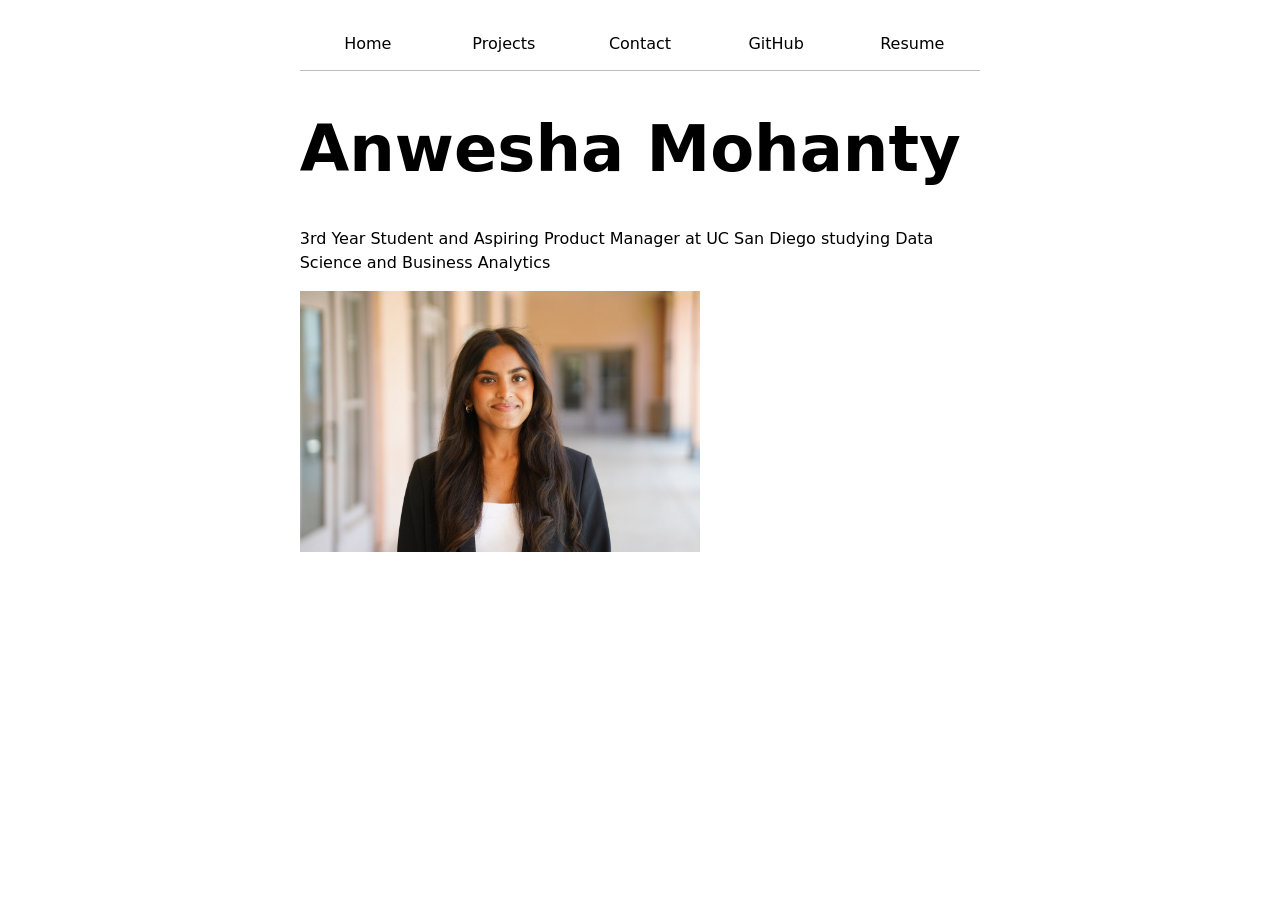
==== index.html @ a84f9b7b "Update index.html" ====
<!DOCTYPE html>
<html lang="en">
<head>
    <meta charset="UTF-8">
    <meta name="viewport" content="width=device-width, initial-scale=1.0">
    <link rel="stylesheet" href="style.css">
    <title>Anwesha Mohanty: Personal Site and Portfolio</title>
</head>
<body>
    <nav>
    <a href="index.html">Home</a>
    <a href="projects/index.html">Projects</a>
    <a href="contact/index.html">Contact</a>
    <a href="https://github.com/anweshamohantyy" target="_blank">GitHub</a>
    <a href="resume/index.html">Resume</a>
</nav>
    <h1>Anwesha Mohanty</h1>
    <p>3rd Year Student and Aspiring Product Manager at UC San Diego studying Data Science and Business Analytics</p>
    <img src="images/IMG_4862.jpg" alt="Here's a photo of me!" width="400" >
    <script type="module" src="global.js"></script>
</body>
</html>
---- style.css ----
body {
  /* Set line height to 1.5 times the font size
	   and use the OS’s UI font as the website font
	 */
  font: 100%/1.5 system-ui;
	max-width: 70ch;
	padding: 1rem;
	margin-inline: max(1em, (100% - 70ch) / 2);
}

:root {
  --color-accent: oklch(65% 50% 0);
}

html {
  accent-color: var(--color-accent);
}

nav {
  display: flex;
	margin-bottom: 1em;
	border-bottom: 1px solid oklch(80% 3% 200);
}

nav a {
  flex: 1;
  text-decoration: none;
  color: inherit;
  text-align: center;
	padding: 0.5em;
	border-bottom: 0.4em solid transparent;
}

nav a.current {
  border-bottom: 0.4em solid oklch(80% 3% 200);
  padding-bottom: 0.1em;
	border-bottom-color: var(--color-accent);
}

nav a:hover {
  border-bottom-color: var(--color-accent);
}

input,
textarea,
button {
  font: inherit;
}

form {
  display: grid;
  grid-template-columns: auto 1fr;
  gap: 1em;
}

label {
  display: grid;
  grid-template-columns: subgrid;
  grid-column: 1 / -1;
}

button {
  grid-column: 1 / -1;
}

.projects {
  display: grid;
  grid-template-columns: repeat(auto-fill, minmax(15em, 1fr));
  gap: 1em;
}

.projects article {
  display: grid;
  grid-template-rows: subgrid;
  grid-row: span 3;
}

.projects h2 {
  margin: 0;
}

h1, h2, h3, h4, h5, h6 {
  line-height: 1.1;
  text-wrap: balance;
}

h1 {
  font-size: 400%;
}

.resume-contact {
  margin-bottom: 2rem;
}

.resume-contact p {
  margin: 0.2em 0;
}

section {
  margin-block: 2rem;
}

section h2 {
  border-bottom: 2px solid var(--color-accent);
  padding-bottom: 0.25em;
  margin-bottom: 0.75em;
  font-size: 1.5em;
}

article {
  margin-block: 1.5rem;
}

article h3 {
  margin: 0;
  font-size: 1.1em;
}

time {
  display: block;
  color: #666;
  font-style: italic;
  margin: 0.2em 0 0.75em 0;
}

ul {
  margin: 0.5em 0 0 0;
  padding-left: 1.25em;
}

li {
  margin-bottom: 0.35em;
}

section p {
  margin: 0.35em 0;
}

.resume-contact a {
  color: inherit;
  text-decoration: underline;
}

section p:hover,
section ul:hover,
section time:hover {
    background-color: #f0f0ff;
    padding: 5px;
    border-radius: 5px;
    transition: all 0.2s ease;
}

article:hover {
    background-color: #e6e6ff;
    padding: 10px;
    border-radius: 8px;
    transition: all 0.2s ease;
}

section {
  background: white;
  padding: 15px;
  margin-bottom: 20px;
  border-radius: 10px;
  box-shadow: 0 4px 10px rgba(0,0,0,0.05);
}
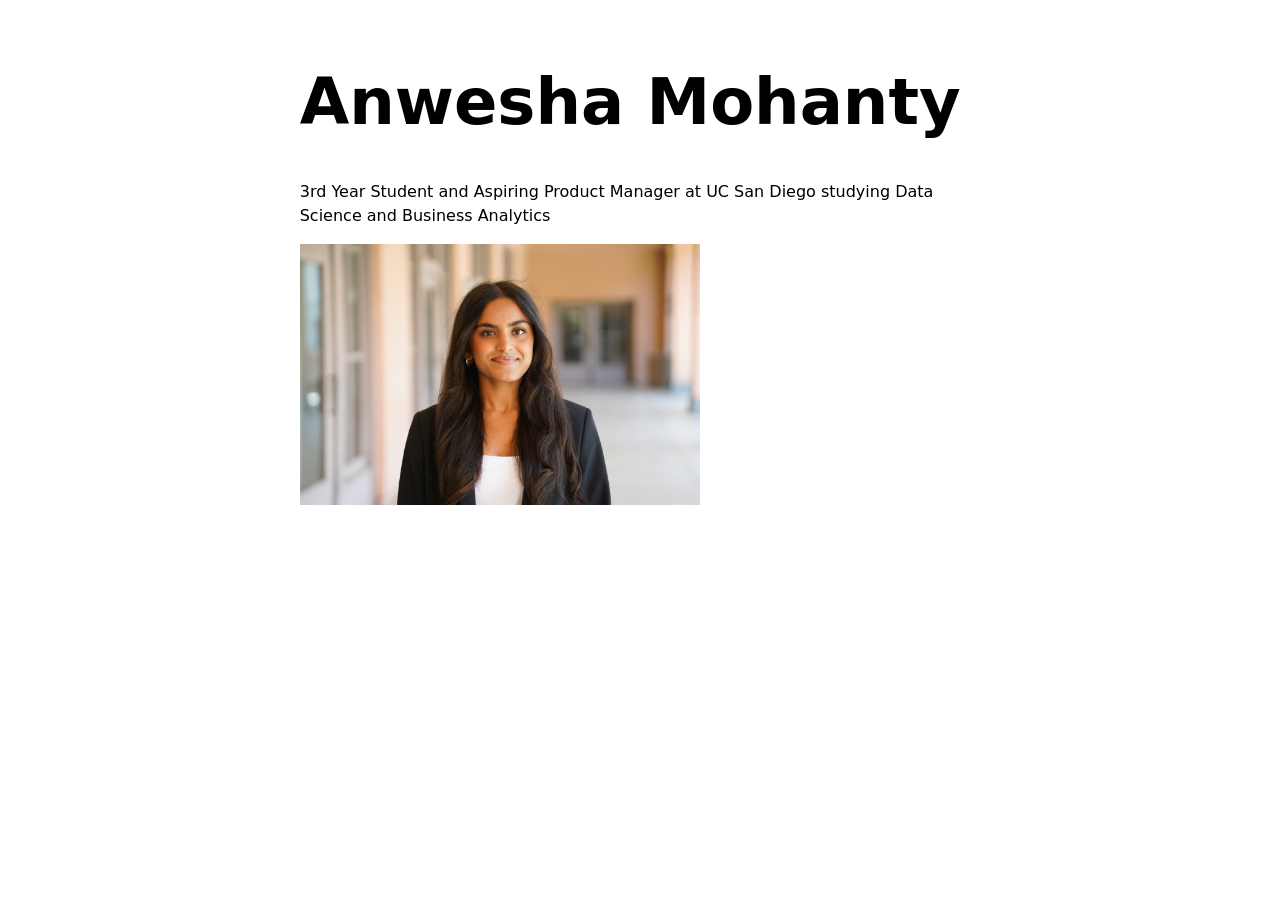
==== commit 78851db9: "Update index.html" ====
--- a/index.html
+++ b/index.html
@@ -7,13 +7,6 @@
     <title>Anwesha Mohanty: Personal Site and Portfolio</title>
 </head>
 <body>
-    <nav>
-    <a href="index.html">Home</a>
-    <a href="projects/index.html">Projects</a>
-    <a href="contact/index.html">Contact</a>
-    <a href="https://github.com/anweshamohantyy" target="_blank">GitHub</a>
-    <a href="resume/index.html">Resume</a>
-</nav>
     <h1>Anwesha Mohanty</h1>
     <p>3rd Year Student and Aspiring Product Manager at UC San Diego studying Data Science and Business Analytics</p>
     <img src="images/IMG_4862.jpg" alt="Here's a photo of me!" width="400" >
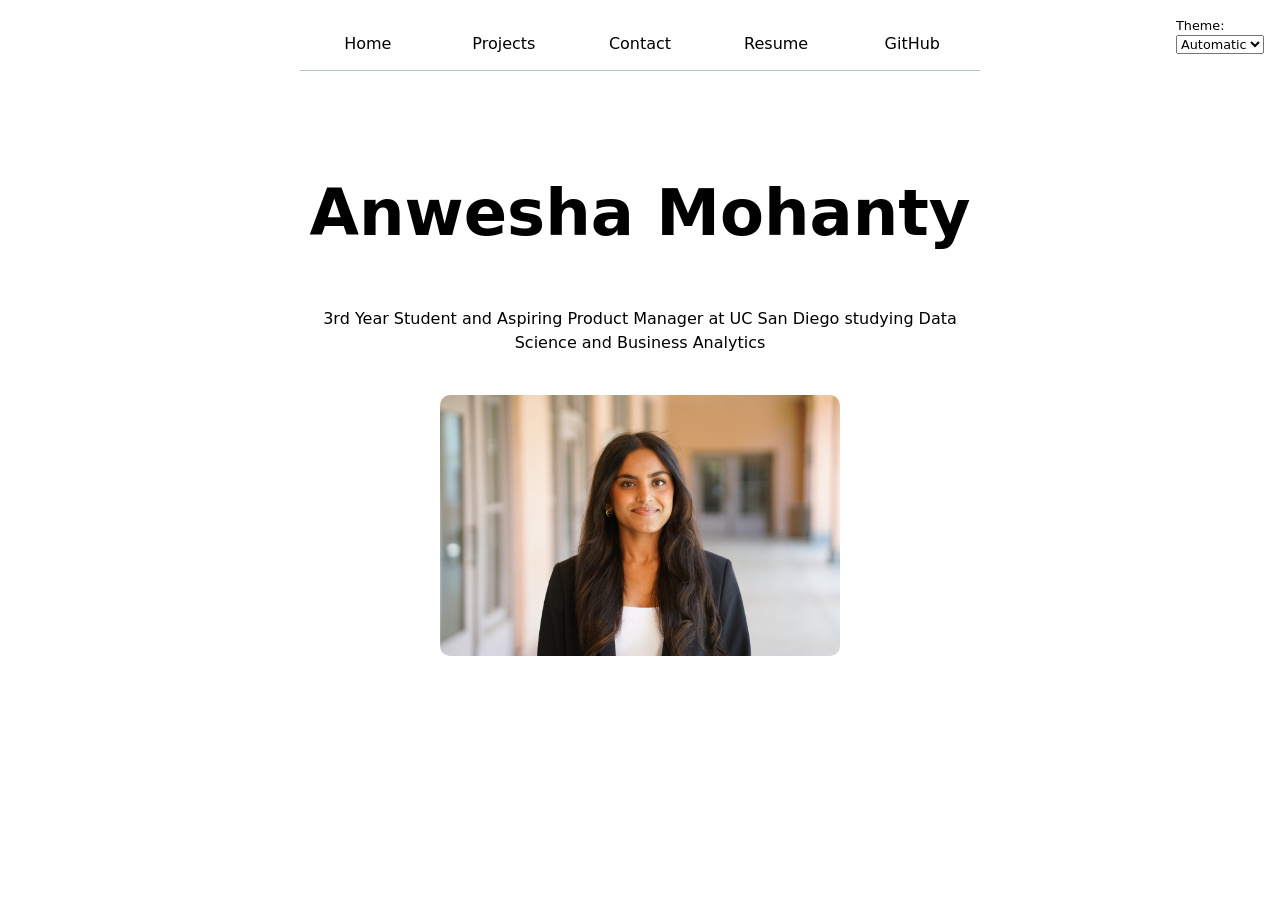
==== commit 413b8bb5: "Update index.html" ====
--- a/index.html
+++ b/index.html
@@ -7,9 +7,14 @@
     <title>Anwesha Mohanty: Personal Site and Portfolio</title>
 </head>
 <body>
-    <h1>Anwesha Mohanty</h1>
-    <p>3rd Year Student and Aspiring Product Manager at UC San Diego studying Data Science and Business Analytics</p>
-    <img src="images/IMG_4862.jpg" alt="Here's a photo of me!" width="400" >
+    <main class="home">
+        <h1>Anwesha Mohanty</h1>
+        <p>
+            3rd Year Student and Aspiring Product Manager at UC San Diego studying Data Science and Business Analytics
+        </p>
+        <img src="images/IMG_4862.jpg" alt="Here's a photo of me!" width="400">
+    </main>
+
     <script type="module" src="global.js"></script>
 </body>
 </html>
--- a/style.css
+++ b/style.css
@@ -1,3 +1,21 @@
+html {
+  color-scheme: light dark;
+}
+
+.home {
+  display: flex;
+  flex-direction: column;
+  align-items: center;
+  text-align: center;
+
+  margin-top: 4rem;
+}
+
+.home img {
+  margin-top: 1.5rem;
+  border-radius: 10px;
+}
+
 body {
   /* Set line height to 1.5 times the font size
 	   and use the OS’s UI font as the website font
@@ -12,6 +30,19 @@
   --color-accent: oklch(65% 50% 0);
 }
 
+button {
+  background-color: var(--color-accent);
+  color: white;
+  border: none;
+  padding: 0.6em 1em;
+  border-radius: 6px;
+  cursor: pointer;
+}
+
+button:hover {
+  background-color: color-mix(in oklch, var(--color-accent), black 15%);
+}
+
 html {
   accent-color: var(--color-accent);
 }
@@ -19,7 +50,7 @@
 nav {
   display: flex;
 	margin-bottom: 1em;
-	border-bottom: 1px solid oklch(80% 3% 200);
+	border-bottom: 1px solid oklch(50% 10% 200 / 40%);
 }
 
 nav a {
@@ -32,18 +63,19 @@
 }
 
 nav a.current {
-  border-bottom: 0.4em solid oklch(80% 3% 200);
+  border-bottom: 0.4em solid oklch(50% 10% 200 / 40%);
   padding-bottom: 0.1em;
-	border-bottom-color: var(--color-accent);
 }
 
 nav a:hover {
   border-bottom-color: var(--color-accent);
+	background-color: color-mix(in oklch, var(--color-accent), canvas 85%);
 }
 
 input,
 textarea,
-button {
+button,
+select {
   font: inherit;
 }
 
@@ -141,26 +173,24 @@
   text-decoration: underline;
 }
 
-section p:hover,
-section ul:hover,
-section time:hover {
-    background-color: #f0f0ff;
-    padding: 5px;
-    border-radius: 5px;
-    transition: all 0.2s ease;
-}
-
 article:hover {
-    background-color: #e6e6ff;
-    padding: 10px;
-    border-radius: 8px;
-    transition: all 0.2s ease;
+  background-color: color-mix(in oklch, var(--color-accent), canvas 85%);
+  padding: 10px;
+  border-radius: 8px;
+  transition: all 0.2s ease;
 }
 
 section {
-  background: white;
+  background: canvas;
   padding: 15px;
   margin-bottom: 20px;
   border-radius: 10px;
   box-shadow: 0 4px 10px rgba(0,0,0,0.05);
 }
+
+.color-scheme {
+  position: absolute;
+  top: 1rem;
+  right: 1rem;
+  font-size: 80%;
+}
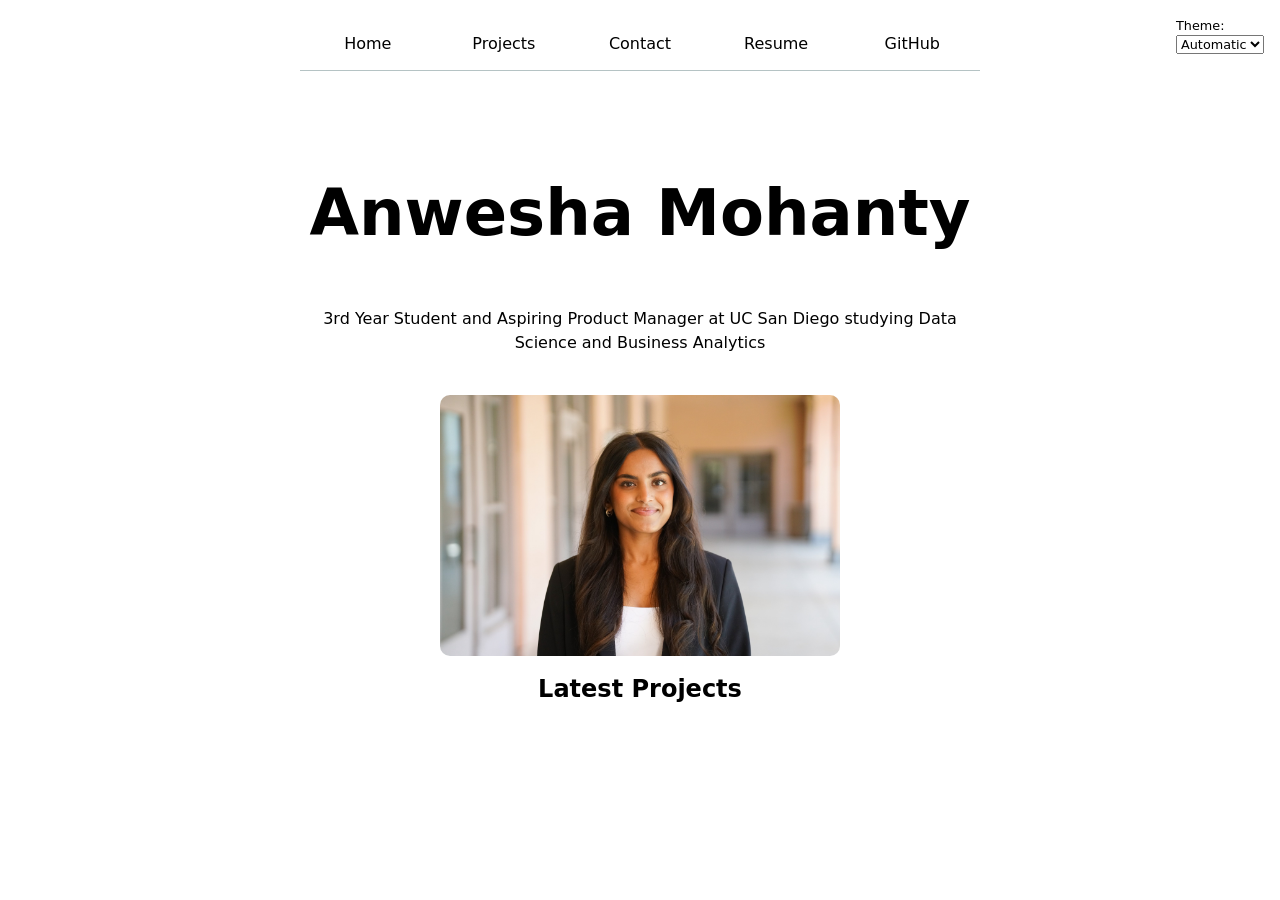
==== commit fc5de088: "Update index.html" ====
--- a/index.html
+++ b/index.html
@@ -13,6 +13,8 @@
             3rd Year Student and Aspiring Product Manager at UC San Diego studying Data Science and Business Analytics
         </p>
         <img src="images/IMG_4862.jpg" alt="Here's a photo of me!" width="400">
+        <h2>Latest Projects</h2>
+        <div class="projects"></div>
     </main>
 
     <script type="module" src="global.js"></script>
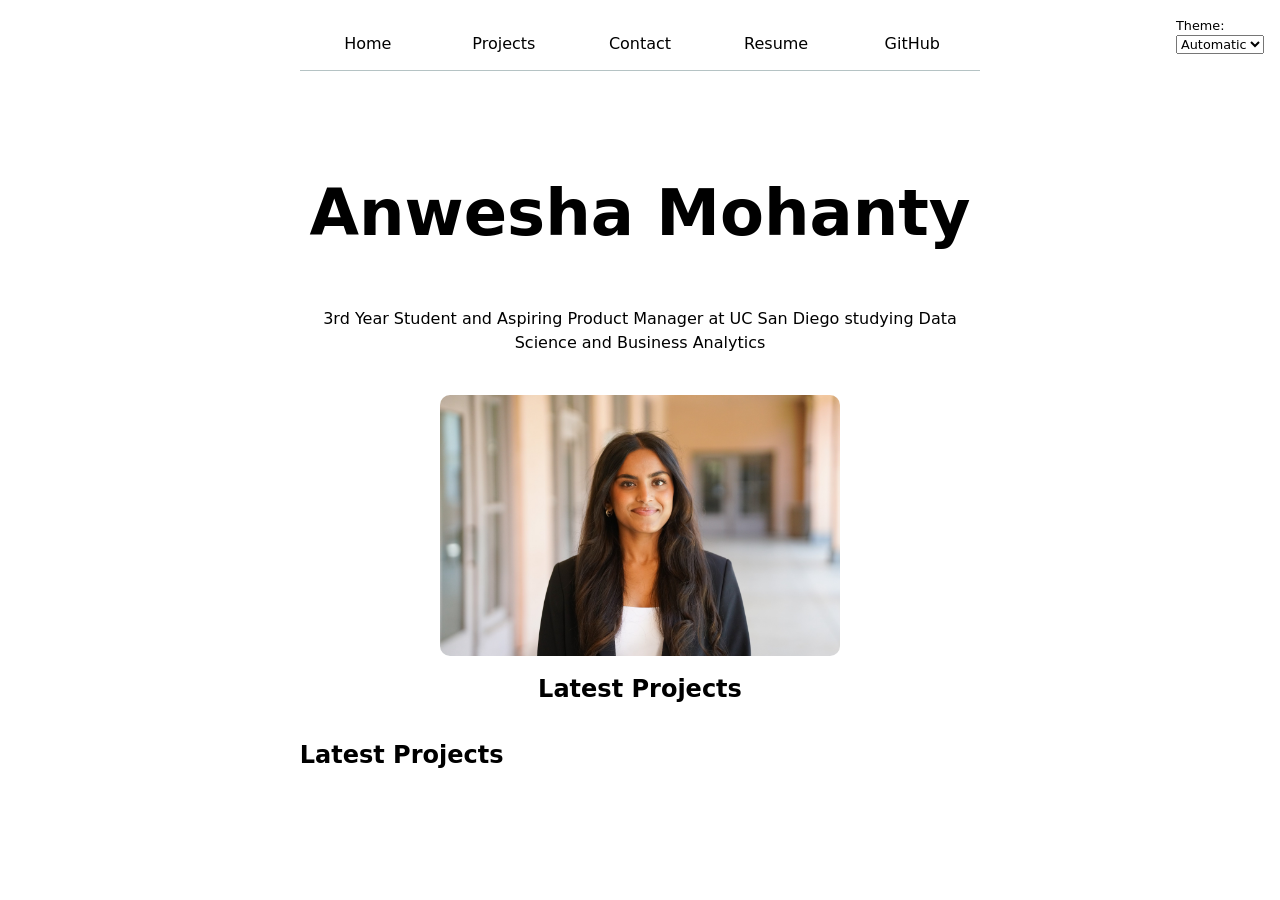
==== commit 629f99eb: "Update index.html" ====
--- a/index.html
+++ b/index.html
@@ -20,3 +20,10 @@
     <script type="module" src="global.js"></script>
 </body>
 </html>
+
+<script src="index.js" type="module" defer></script>
+<h2>Latest Projects</h2>
+<div class="projects">
+  <!-- Dynamically added content will appear here -->
+</div>
+
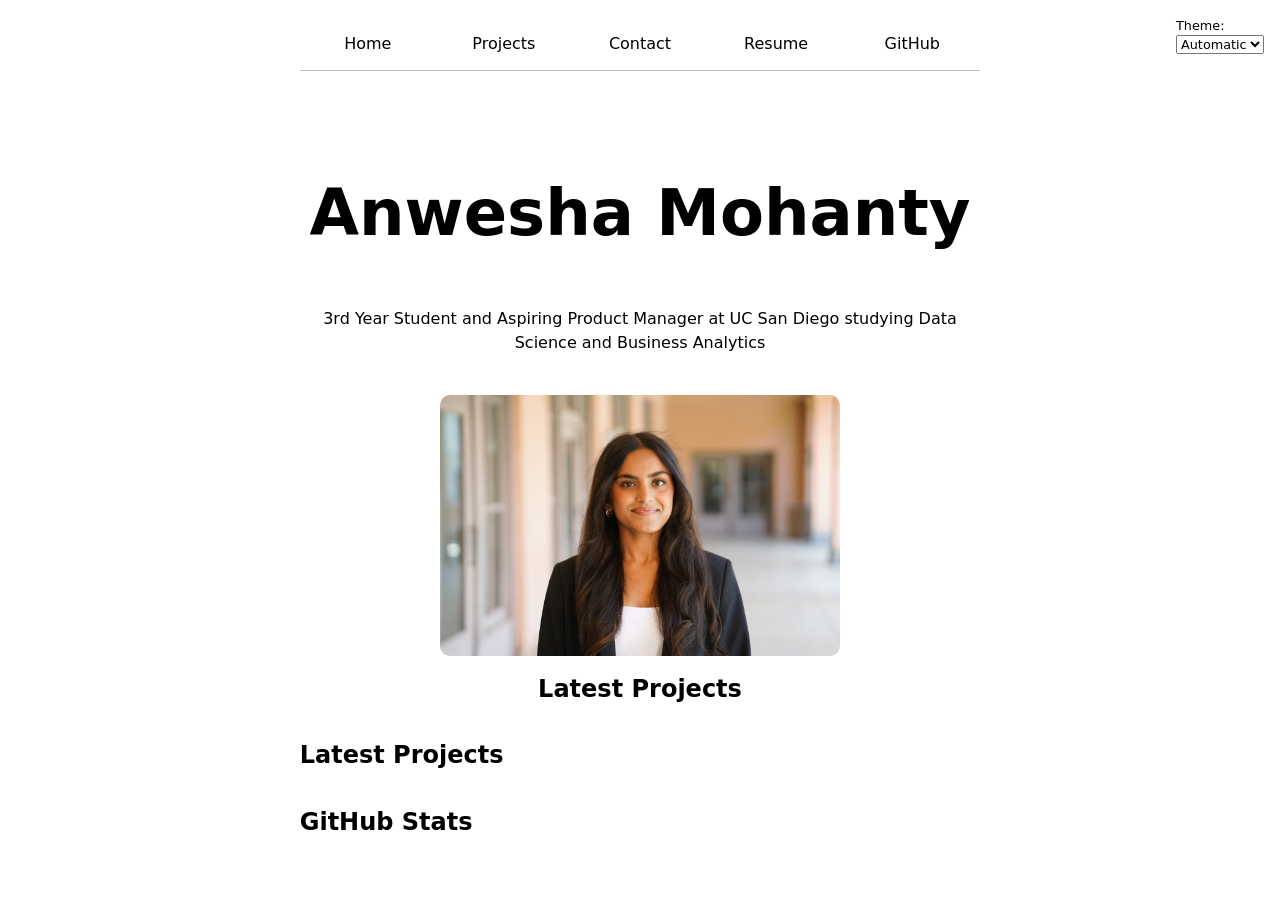
==== commit 922b88b8: "Update index.html" ====
--- a/index.html
+++ b/index.html
@@ -26,4 +26,6 @@
 <div class="projects">
   <!-- Dynamically added content will appear here -->
 </div>
+<h2>GitHub Stats</h2>
+<div id="profile-stats"></div>
 
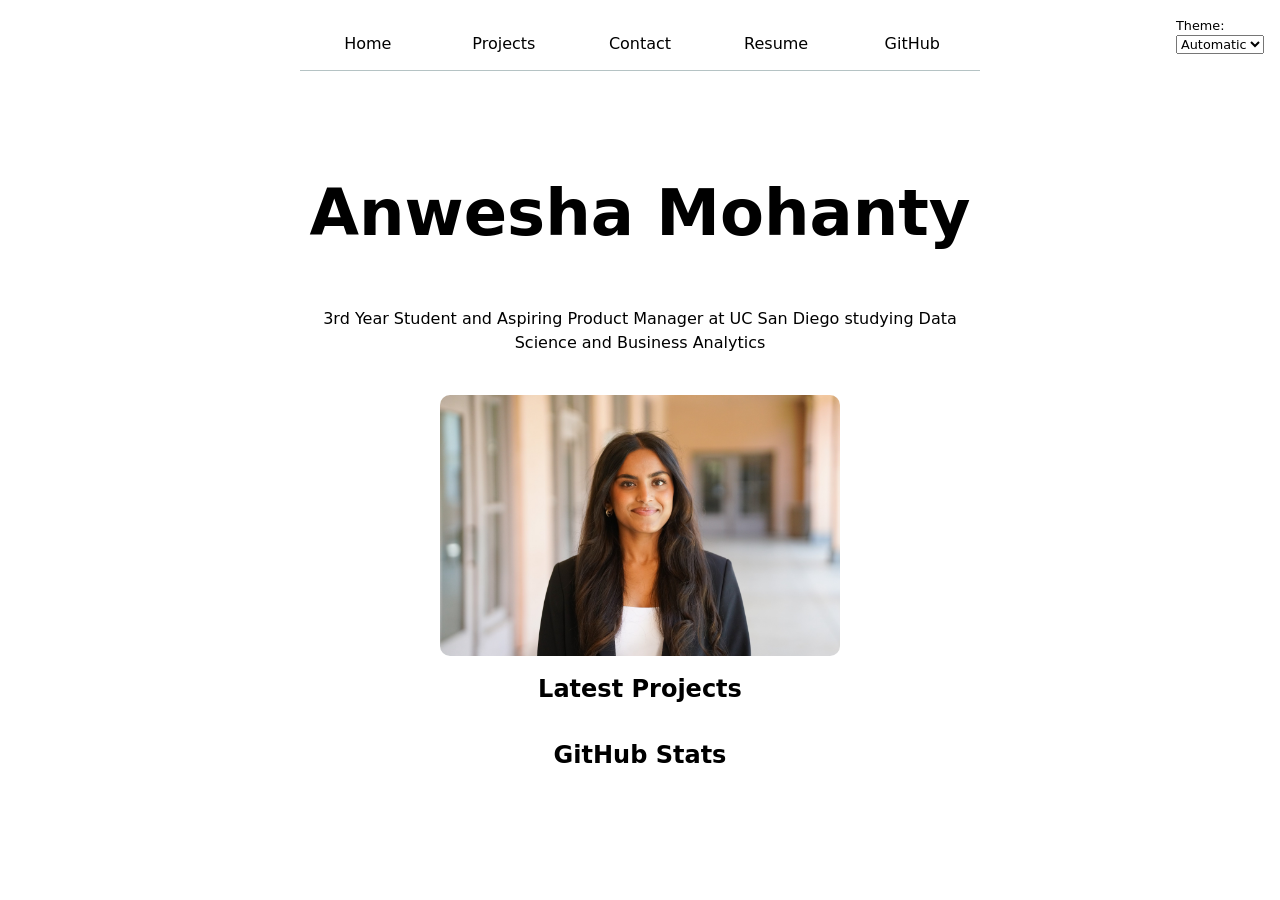
==== commit c5b4eb44: "Update index.html" ====
--- a/index.html
+++ b/index.html
@@ -5,27 +5,27 @@
     <meta name="viewport" content="width=device-width, initial-scale=1.0">
     <link rel="stylesheet" href="style.css">
     <title>Anwesha Mohanty: Personal Site and Portfolio</title>
+
+    <!-- JS goes in head -->
+    <script src="global.js" type="module"></script>
+    <script src="index.js" type="module" defer></script>
 </head>
+
 <body>
     <main class="home">
         <h1>Anwesha Mohanty</h1>
+
         <p>
             3rd Year Student and Aspiring Product Manager at UC San Diego studying Data Science and Business Analytics
         </p>
+
         <img src="images/IMG_4862.jpg" alt="Here's a photo of me!" width="400">
+
         <h2>Latest Projects</h2>
         <div class="projects"></div>
+
+        <h2>GitHub Stats</h2>
+        <div id="profile-stats"></div>
     </main>
-
-    <script type="module" src="global.js"></script>
 </body>
 </html>
-
-<script src="index.js" type="module" defer></script>
-<h2>Latest Projects</h2>
-<div class="projects">
-  <!-- Dynamically added content will appear here -->
-</div>
-<h2>GitHub Stats</h2>
-<div id="profile-stats"></div>
-
--- a/style.css
+++ b/style.css
@@ -194,3 +194,19 @@
   right: 1rem;
   font-size: 80%;
 }
+
+#profile-stats dl {
+  display: grid;
+  grid-template-columns: repeat(4, 1fr);
+  gap: 10px;
+}
+
+#profile-stats dt {
+  grid-row: 1;
+  font-weight: bold;
+}
+
+#profile-stats dd {
+  grid-row: 2;
+  margin: 0;
+}
